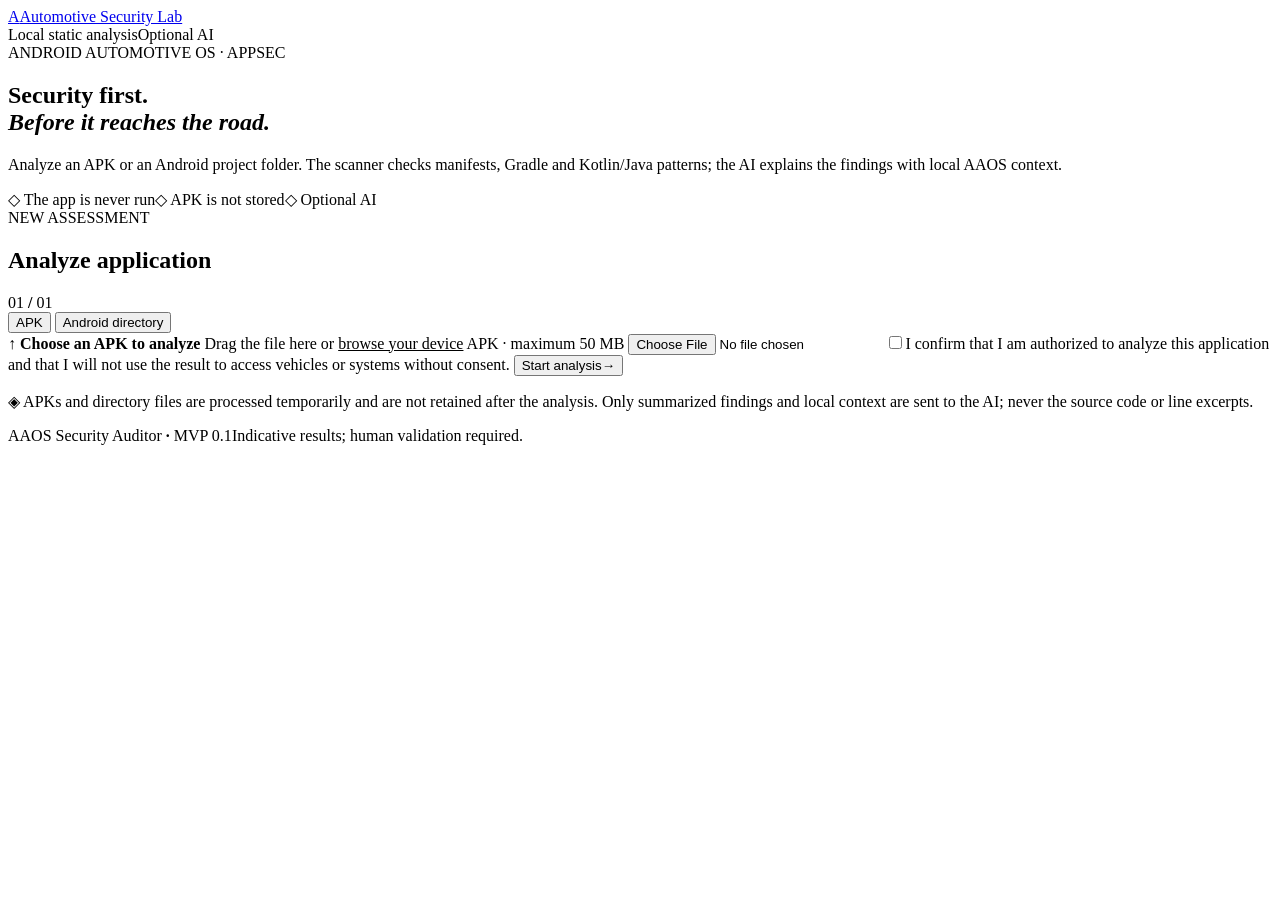
==== app/static/index.html @ 38403bf2 "Initial release: AAOS Security Auditor Static-first security auditor for Android and Android Automot" ====
<!doctype html>
<html lang="en">
<head>
  <meta charset="utf-8">
  <meta name="viewport" content="width=device-width, initial-scale=1">
  <meta name="theme-color" content="#0b1220">
  <meta name="description" content="Static, authorized security assessment for Android Automotive applications.">
  <link rel="icon" type="image/svg+xml" href="/static/favicon.svg">
  <title>AAOS Security Auditor</title>
  <link rel="stylesheet" href="/static/styles.css">
  <link rel="stylesheet" href="/static/report-features.css">
  <link rel="stylesheet" href="/static/visual-polish.css">
</head>
<body>
  <header class="topbar">
    <a class="brand" href="/" aria-label="AAOS Security Auditor">
      <span class="brand-mark">A</span><span>Automotive<span class="brand-light"> Security Lab</span></span>
    </a>
    <div class="header-status"><span class="local-pill"><i></i> Local static analysis</span><span class="ai-status" id="ai-status">Optional AI</span></div>
  </header>
  <main class="layout">
    <section class="intro">
      <div class="eyebrow"><span></span> ANDROID AUTOMOTIVE OS · APPSEC</div>
      <h1>Security first.<br><em>Before it reaches the road.</em></h1>
      <p class="lead">Analyze an APK or an Android project folder. The scanner checks manifests, Gradle and Kotlin/Java patterns; the AI explains the findings with local AAOS context.</p>
      <div class="trust-row"><span>◇ The app is never run</span><span>◇ APK is not stored</span><span>◇ Optional AI</span></div>
    </section>

    <section class="workspace" aria-labelledby="upload-title">
      <div class="panel-head"><div><div class="eyebrow muted">NEW ASSESSMENT</div><h2 id="upload-title">Analyze application</h2></div><span class="step">01 <b>/</b> 01</span></div>
      <form id="upload-form" data-mode="apk">
        <div class="analysis-mode" role="group" aria-label="Analysis type">
          <button class="mode-button active" type="button" data-mode="apk" aria-pressed="true">APK</button>
          <button class="mode-button" type="button" data-mode="directory" aria-pressed="false">Android directory</button>
        </div>
        <label class="profile-select" id="profile-select" for="analysis-profile" hidden>
          <span>Rule profile</span>
          <select id="analysis-profile" name="profile">
            <option value="aaos" selected>Android Automotive · AAOS + Android security</option>
            <option value="android_app">Android app · profile inspired by OWASP MASVS/MSTG</option>
          </select>
          <small>Local rules inspired by <a href="https://mas.owasp.org/MASVS/" target="_blank" rel="noopener noreferrer">OWASP MASVS</a> and <a href="https://mas.owasp.org/MASTG/" target="_blank" rel="noopener noreferrer">MASTG</a>; not a certification or dynamic testing.</small>
        </label>
        <label class="dropzone" id="dropzone" for="apk-file">
          <span class="upload-icon">↑</span>
          <strong id="file-title">Choose an APK to analyze</strong>
          <span id="file-subtitle">Drag the file here or <u>browse your device</u></span>
          <span class="file-limit">APK · maximum 50 MB</span>
          <input id="apk-file" name="file" type="file" accept=".apk,application/vnd.android.package-archive" required>
        </label>
        <label class="dropzone directory-dropzone" id="directory-dropzone" for="directory-files" hidden>
          <span class="upload-icon">▧</span>
          <strong id="directory-title">Select the project root folder</strong>
          <span id="directory-subtitle">AndroidManifest.xml, Gradle, Kotlin/Java and XML resources</span>
          <span class="file-limit">Up to 500 files · 20 MB total · code files up to 1 MB</span>
          <input id="directory-files" type="file" webkitdirectory directory multiple>
        </label>
        <label class="authorization"><input type="checkbox" name="authorized" required><span>I confirm that I am authorized to analyze this application and that I will not use the result to access vehicles or systems without consent.</span></label>
        <button class="primary-button" type="submit"><span>Start analysis</span><span aria-hidden="true">→</span></button>
      </form>
      <p class="privacy-note"><span>◈</span> APKs and directory files are processed temporarily and are not retained after the analysis. Only summarized findings and local context are sent to the AI; never the source code or line excerpts.</p>
      <div class="error" id="error" role="alert" hidden></div>
    </section>

    <section class="results" id="results" hidden aria-live="polite"></section>
    <footer><span>AAOS Security Auditor <b>·</b> MVP 0.1</span><span>Indicative results; human validation required.</span></footer>
  </main>
  <script src="/static/app.js" defer></script>
</body>
</html>
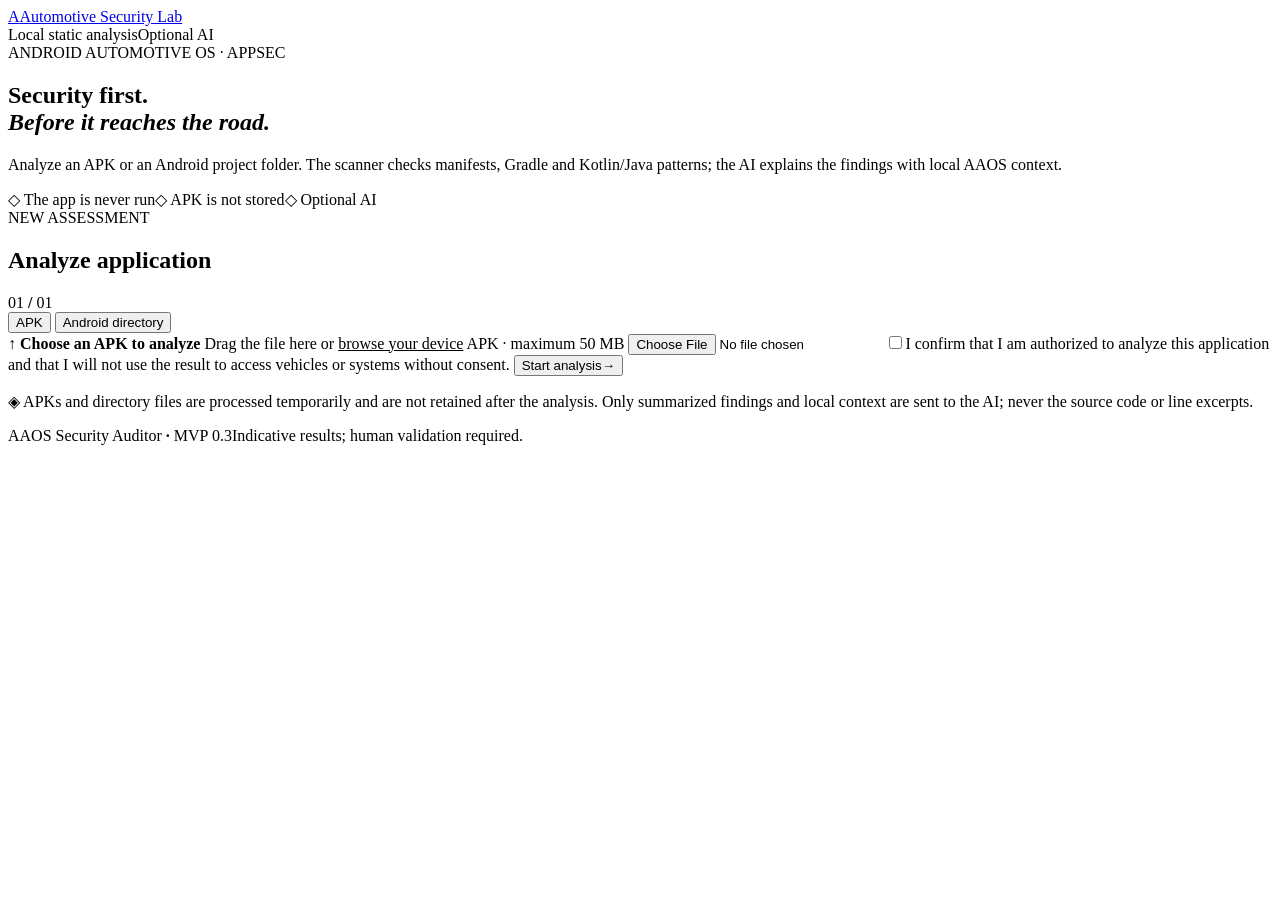
==== commit 05df61df: "Style the threat model panel, add a report screenshot, single source of truth for the version - Thre" ====
--- a/app/static/index.html
+++ b/app/static/index.html
@@ -63,7 +63,7 @@
     </section>
 
     <section class="results" id="results" hidden aria-live="polite"></section>
-    <footer><span>AAOS Security Auditor <b>·</b> MVP 0.1</span><span>Indicative results; human validation required.</span></footer>
+    <footer><span>AAOS Security Auditor <b>·</b> MVP <span id="app-version">0.3</span></span><span>Indicative results; human validation required.</span></footer>
   </main>
   <script src="/static/app.js" defer></script>
 </body>
